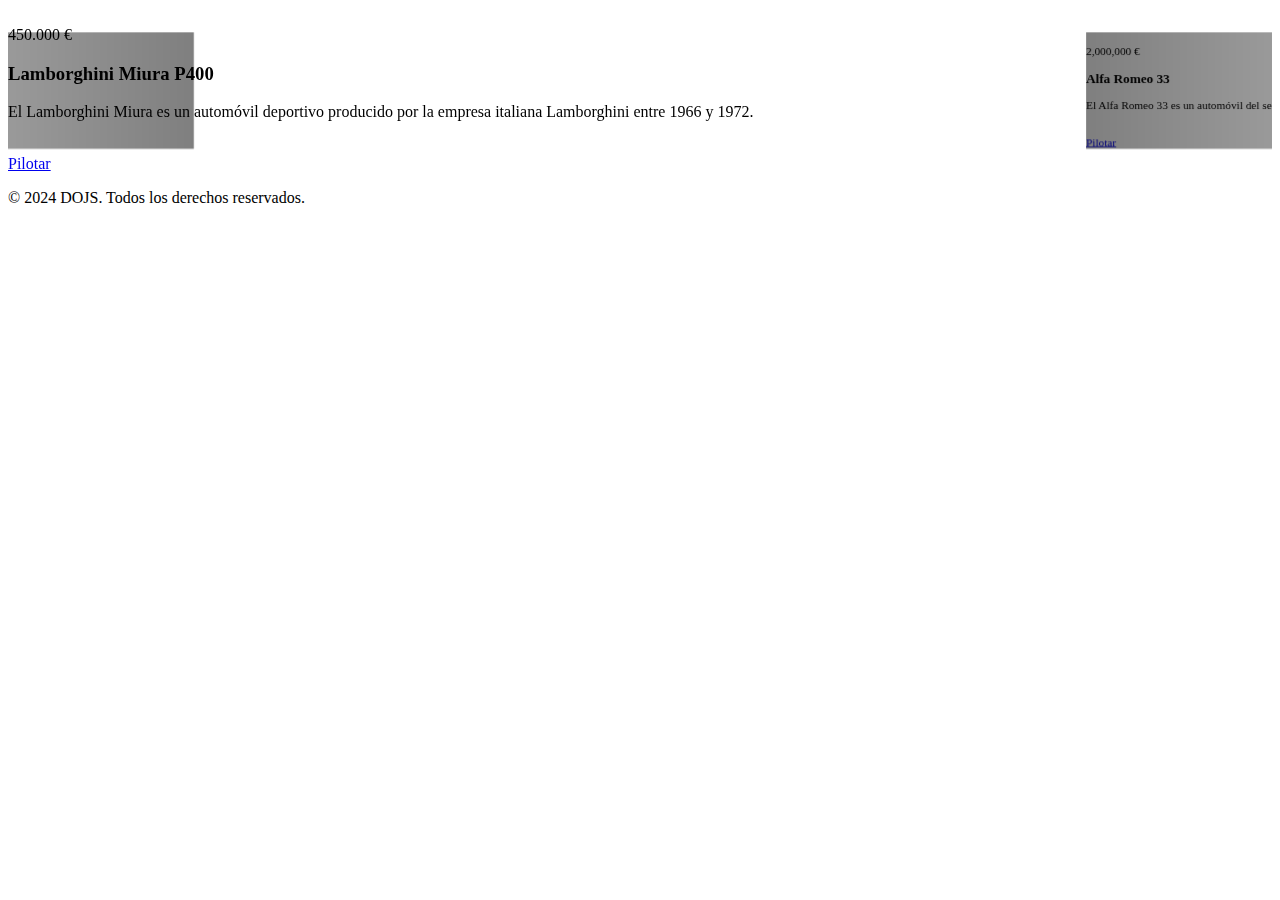
==== Catalogo.html @ 1a10ad74 "Este es el HTML de "Catalogo"" ====
<!DOCTYPE html>
<html lang="es">
<head>
    <meta charset="UTF-8">
    <meta name="viewport" content="width=device-width, initial-scale=1.0">
    <link rel="stylesheet" href="https://cdnjs.cloudflare.com/ajax/libs/font-awesome/6.4.0/css/all.min.css" integrity="sha512-iecdLmaskl7CVkqkXNQ/ZH/XLlvWZOJyj7Yy7tcenmpD1ypASozpmT/E0iPtmFIB46ZmdtAc9eNBvH0H/ZpiBw==" crossorigin="anonymous" referrerpolicy="no-referrer" />
    <link
     rel="stylesheet"
    href="https://cdn.jsdelivr.net/npm/swiper@11/swiper-bundle.min.css"
     />
    <link rel="stylesheet" href="Catalogo.css">
    <link rel="icon" href="ImgCatal/LogoCata.jpeg.png">
    <title>DOJJS</title>
</head>
<body>
    
<div class="swiper mySwiper">
<div class="swiper-wrapper">


<div class="swiper-slide">
 <div class="iconos">
 <i class="fa-solid fa-circle-arrow-left"></i>
<img src="ImgCatal/LogoCata.jpeg.png" alt="">
<i class="fa-regular fa-heart"></i> 
</div>
<div class="producto-contenido">
<div class="producto-txt">
<span>450.000 €</span>
<h3>Lamborghini Miura P400</h3>
<p>
    El Lamborghini Miura es un automóvil deportivo producido por la empresa italiana Lamborghini entre 1966 y 1972.</p>
</div>
<div class="producto-img">
<img src="ImgCatal/1967_Lamborghini_Miura_P400-removebg-preview.png" alt="">
</div>
</div>
<a href="#" class="btn-1">Pilotar</a>
</div>



<div class="swiper-slide">
<div class="iconos">
<i class="fa-solid fa-circle-arrow-left"></i>
<img src="ImgCatal/LogoCata.jpeg.png" alt="">
<i class="fa-regular fa-heart"></i> 
</div>
<div class="producto-contenido">
<div class="producto-txt">
<span>2,000,000 €</span>
<h3>Alfa Romeo 33</h3>
<p>
    El Alfa Romeo 33 es un automóvil del segmento C producido por el fabricante italiano Alfa Romeo entre 1983 y 1995</p>
</div>
<div class="producto-img">
<img src="ImgCatal/1968_Alfa_Romeo_33_Stradale-removebg-preview.png" alt="">
</div>
</div>
<a href="#" class="btn-1">Pilotar</a>
</div>

   

<div class="swiper-slide">
<div class="iconos">
<i class="fa-solid fa-circle-arrow-left"></i>
<img src="ImgCatal/LogoCata.jpeg.png" alt="">
<i class="fa-regular fa-heart"></i> 
</div>
<div class="producto-contenido">
<div class="producto-txt">
<span>34,950 €</span>
<h3>Ford Mustang Boss 302</h3>
<p>
    El motor Boss 302 es un motor de combustión interna de 8 cilindros en V de bloque pequeño, fabricado por Ford a finales del 1967</p>
</div>
<div class="producto-img">
<img src="ImgCatal/1969_Ford_Mustang_Boss_302-removebg-preview.png" alt="">
</div>
</div>
<a href="#" class="btn-1">Pilotar</a>
</div>


<div class="swiper-slide">
    <div class="iconos">
    <i class="fa-solid fa-circle-arrow-left"></i>
   <img src="ImgCatal/LogoCata.jpeg.png" alt="">
   <i class="fa-regular fa-heart"></i> 
   </div>
   <div class="producto-contenido">
   <div class="producto-txt">
   <span>297,000 €</span>
   <h3>Abarth Fiat 131</h3>
   <p>
    El Fiat 131 es un modelo de los segmentos C y D producido por el fabricante italiano Fiat desde 1974 a 1984   </p>
   </div>
   <div class="producto-img">
   <img src="ImgCatal/1980_Abarth_Fiat_131-removebg-preview.png" alt="">
   </div>
   </div>
   <a href="#" class="btn-1">Pilotar</a>
   </div>
   
   
   
   <div class="swiper-slide">
   <div class="iconos">
   <i class="fa-solid fa-circle-arrow-left"></i>
   <img src="ImgCatal/LogoCata.jpeg.png" alt="">
   <i class="fa-regular fa-heart"></i> 
   </div>
   <div class="producto-contenido">
   <div class="producto-txt">
   <span>2,589,355 €</span>
   <h3>Ferrari F40</h3>
   <p>
    El Ferrari F40 es un automóvil superdeportivo berlinetta de dos puertas biplaza, producido por el fabricante italiano Ferrari.   </p>
   </div>
   <div class="producto-img">
   <img src="ImgCatal/1987_Ferrari_F40-removebg-preview.png" alt="">
   </div>
   </div>
   <a href="#" class="btn-1">Pilotar</a>
   </div>
   
      
   
   <div class="swiper-slide">
   <div class="iconos">
   <i class="fa-solid fa-circle-arrow-left"></i>
   <img src="ImgCatal/LogoCata.jpeg.png" alt="">
   <i class="fa-regular fa-heart"></i> 
   </div>
   <div class="producto-contenido">
   <div class="producto-txt">
   <span>220.290 €</span>
   <h3>Nissan Skyline GT-R V</h3>
   <p>
    Se trata de la última evolución de este icónico deportivo japonés, con 330 caballos y una producción limitada a 718   </p>
   </div>
   <div class="producto-img">
   <img src="ImgCatal/1993_Nissan_Skyline_GT-R_V-Spec-removebg-preview.png" alt="">
   </div>
   </div>
   <a href="#" class="btn-1">Pilotar</a>
   </div>



   <div class="swiper-slide">
    <div class="iconos">
    <i class="fa-solid fa-circle-arrow-left"></i>
   <img src="ImgCatal/LogoCata.jpeg.png" alt="">
   <i class="fa-regular fa-heart"></i> 
   </div>
   <div class="producto-contenido">
   <div class="producto-txt">
   <span>17.500 €</span>
   <h3>Volkswagen Corrado VR6</h3>
   <p>
    SLC: Por sus siglas ("Sports Luxury Coupe"), era la variante VR6 que se vendía en Estados Unidos entre 1992 y 1994.   </div>
   <div class="producto-img">
   <img src="ImgCatal/1995 Volkswagen Corrado VR6.webp" alt="">
   </div>
   </div>
   <a href="#" class="btn-1">Pilotar</a>
   </div>
   
   
   
   <div class="swiper-slide">
   <div class="iconos">
   <i class="fa-solid fa-circle-arrow-left"></i>
   <img src="ImgCatal/LogoCata.jpeg.png" alt="">
   <i class="fa-regular fa-heart"></i> 
   </div>
   <div class="producto-contenido">
   <div class="producto-txt">
   <span>635.000 €</span>
   <h3>Subaru Impreza 22B</h3>
   <p>
    El Subaru Impreza WRX 22B STi es uno de los modelos más raros y caros de Subaru, con menos de 500 unidades producidas.   </p>
   </div>
   <div class="producto-img">
   <img src="ImgCatal/1998_Subaru_Impreza_22B_STi-removebg-preview.png" alt="">
   </div>
   </div>
   <a href="#" class="btn-1">Pilotar</a>
   </div>
   
      
   
   <div class="swiper-slide">
   <div class="iconos">
   <i class="fa-solid fa-circle-arrow-left"></i>
   <img src="ImgCatal/LogoCata.jpeg.png" alt="">
   <i class="fa-regular fa-heart"></i> 
   </div>
   <div class="producto-contenido">
   <div class="producto-txt">
   <span>35,999 €</span>
   <h3>Honda S2000 CR</h3>
   <p>
    En general, el Honda S2000 CR pesa unos 40 kilos menos que el modelo estándar y es notablemente más divertido de conducir.   </p>
   </div>
   <div class="producto-img">
   <img src="ImgCatal/2009 Honda S2000 CR.webp" alt="">
   </div>
   </div>
   <a href="#" class="btn-1">Pilotar</a>
   </div>  



    </div>

</div>

<footer>
    <p>&copy; 2024 DOJS. Todos los derechos reservados.</p>
</footer>    

<script src="https://cdn.jsdelivr.net/npm/swiper@11/swiper-bundle.min.js"></script>
<script>
    var swiper = new Swiper(".mySwiper", {
        effect: "coverflow",
        grabCursor:  true,
        centeredSlides: true,
        slidesPerView: "auto",
        loop: true,
        coverflowEffect: {
            depth:500,
            modifer:1,
            slidesShadows: true,
            rotate: 0,
            stretch: 0

        }
    })
</script>
</body>
</html>
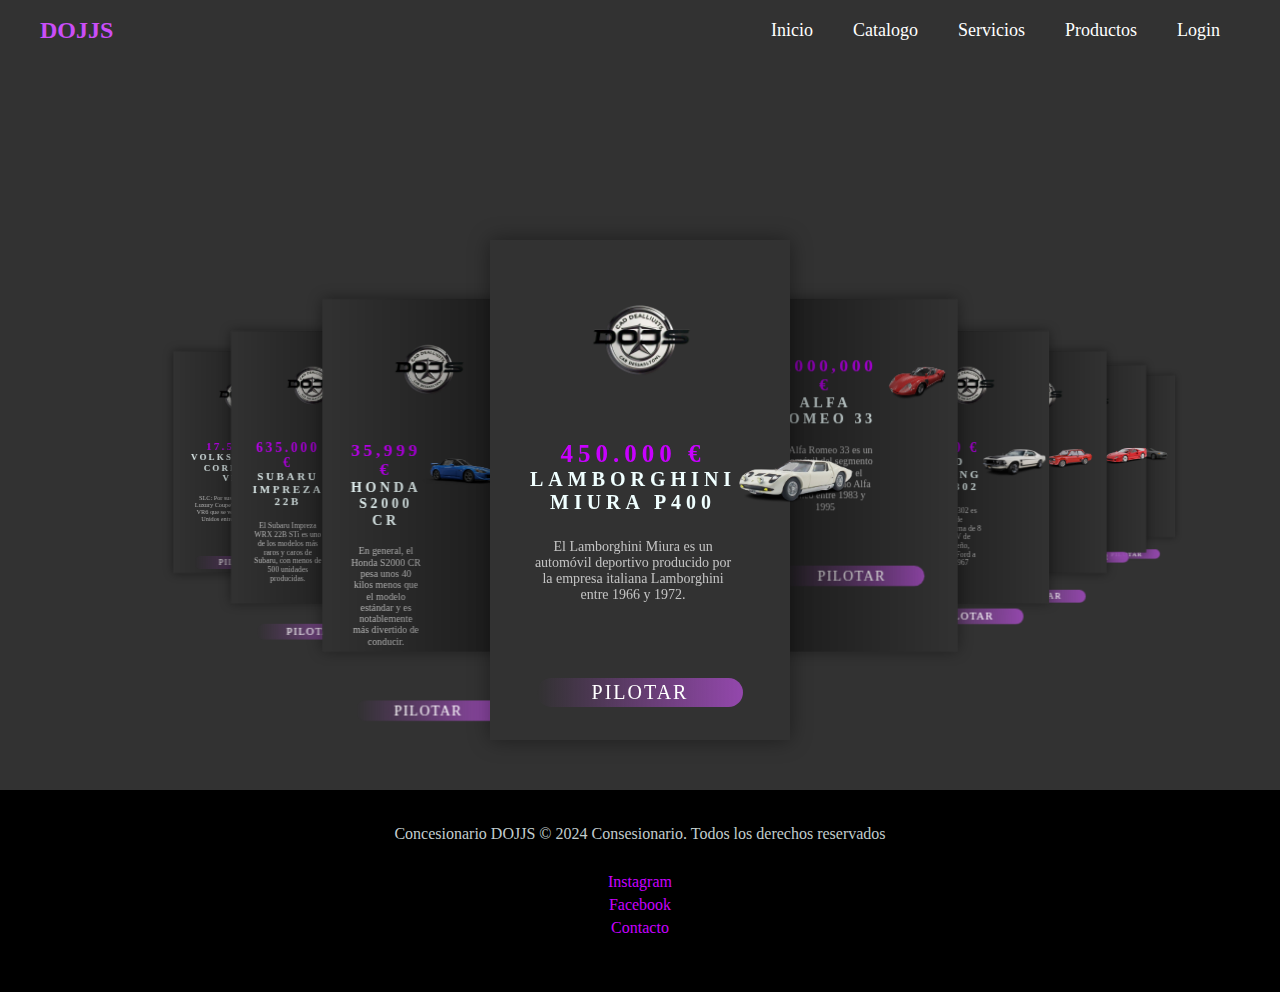
==== commit 43256244: "Corregi algunos errores con las imagenes, y ahora el header dunciona para todas las pestañas" ====
--- a/Catalogo.html
+++ b/Catalogo.html
@@ -13,6 +13,23 @@
     <title>DOJJS</title>
 </head>
 <body>
+    <header class="header">
+        <div class="menu container">
+          <a href="#" class="logo">DOJJS</a>
+          <input type="checkbox" id="menu">
+          <label for="menu">
+          </label>
+          <nav class="navbar">
+            <ul>
+                <li><a href="./Home.html"> Inicio</a></li>
+              <li><a href="./Catalogo.html"> Catalogo</a></li>
+              <li><a href="Servicios.html"> Servicios</a></li>
+              <li><a href="./Producto.html"> Productos</a></li>
+              <li><a href="./Login.html"> Login</a></li>
+            </ul>
+          </nav>
+        </div>
+      </header>
     
 <div class="swiper mySwiper">
 <div class="swiper-wrapper">
@@ -21,7 +38,7 @@
 <div class="swiper-slide">
  <div class="iconos">
  <i class="fa-solid fa-circle-arrow-left"></i>
-<img src="ImgCatal/LogoCata.jpeg.png" alt="">
+<img src="./img/ImgCatal/LogoCata.jpeg.png" alt="">
 <i class="fa-regular fa-heart"></i> 
 </div>
 <div class="producto-contenido">
@@ -32,7 +49,7 @@
     El Lamborghini Miura es un automóvil deportivo producido por la empresa italiana Lamborghini entre 1966 y 1972.</p>
 </div>
 <div class="producto-img">
-<img src="ImgCatal/1967_Lamborghini_Miura_P400-removebg-preview.png" alt="">
+<img src="./img/ImgCatal/1967_Lamborghini_Miura_P400-removebg-preview.png" alt="">
 </div>
 </div>
 <a href="#" class="btn-1">Pilotar</a>
@@ -43,7 +60,7 @@
 <div class="swiper-slide">
 <div class="iconos">
 <i class="fa-solid fa-circle-arrow-left"></i>
-<img src="ImgCatal/LogoCata.jpeg.png" alt="">
+<img src="./img/ImgCatal/" alt="">
 <i class="fa-regular fa-heart"></i> 
 </div>
 <div class="producto-contenido">
@@ -54,7 +71,7 @@
     El Alfa Romeo 33 es un automóvil del segmento C producido por el fabricante italiano Alfa Romeo entre 1983 y 1995</p>
 </div>
 <div class="producto-img">
-<img src="ImgCatal/1968_Alfa_Romeo_33_Stradale-removebg-preview.png" alt="">
+<img src="./img/ImgCatal/1968_Alfa_Romeo_33_Stradale-removebg-preview.png" alt="">
 </div>
 </div>
 <a href="#" class="btn-1">Pilotar</a>
@@ -65,7 +82,7 @@
 <div class="swiper-slide">
 <div class="iconos">
 <i class="fa-solid fa-circle-arrow-left"></i>
-<img src="ImgCatal/LogoCata.jpeg.png" alt="">
+<img src="./img/ImgCatal/LogoCata.jpeg.png" alt="">
 <i class="fa-regular fa-heart"></i> 
 </div>
 <div class="producto-contenido">
@@ -76,7 +93,7 @@
     El motor Boss 302 es un motor de combustión interna de 8 cilindros en V de bloque pequeño, fabricado por Ford a finales del 1967</p>
 </div>
 <div class="producto-img">
-<img src="ImgCatal/1969_Ford_Mustang_Boss_302-removebg-preview.png" alt="">
+<img src="./img/ImgCatal/1969_Ford_Mustang_Boss_302-removebg-preview.png" alt="">
 </div>
 </div>
 <a href="#" class="btn-1">Pilotar</a>
@@ -86,7 +103,7 @@
 <div class="swiper-slide">
     <div class="iconos">
     <i class="fa-solid fa-circle-arrow-left"></i>
-   <img src="ImgCatal/LogoCata.jpeg.png" alt="">
+   <img src="./img/ImgCatal/LogoCata.jpeg.png" alt="">
    <i class="fa-regular fa-heart"></i> 
    </div>
    <div class="producto-contenido">
@@ -97,18 +114,18 @@
     El Fiat 131 es un modelo de los segmentos C y D producido por el fabricante italiano Fiat desde 1974 a 1984   </p>
    </div>
    <div class="producto-img">
-   <img src="ImgCatal/1980_Abarth_Fiat_131-removebg-preview.png" alt="">
-   </div>
-   </div>
-   <a href="#" class="btn-1">Pilotar</a>
-   </div>
-   
-   
-   
-   <div class="swiper-slide">
-   <div class="iconos">
-   <i class="fa-solid fa-circle-arrow-left"></i>
-   <img src="ImgCatal/LogoCata.jpeg.png" alt="">
+   <img src="./img/ImgCatal/1980_Abarth_Fiat_131-removebg-preview.png" alt="">
+   </div>
+   </div>
+   <a href="#" class="btn-1">Pilotar</a>
+   </div>
+   
+   
+   
+   <div class="swiper-slide">
+   <div class="iconos">
+   <i class="fa-solid fa-circle-arrow-left"></i>
+   <img src="./img/ImgCatal/LogoCata.jpeg.png" alt="">
    <i class="fa-regular fa-heart"></i> 
    </div>
    <div class="producto-contenido">
@@ -119,7 +136,7 @@
     El Ferrari F40 es un automóvil superdeportivo berlinetta de dos puertas biplaza, producido por el fabricante italiano Ferrari.   </p>
    </div>
    <div class="producto-img">
-   <img src="ImgCatal/1987_Ferrari_F40-removebg-preview.png" alt="">
+   <img src="./img/ImgCatal/1987_Ferrari_F40-removebg-preview.png" alt="">
    </div>
    </div>
    <a href="#" class="btn-1">Pilotar</a>
@@ -130,7 +147,7 @@
    <div class="swiper-slide">
    <div class="iconos">
    <i class="fa-solid fa-circle-arrow-left"></i>
-   <img src="ImgCatal/LogoCata.jpeg.png" alt="">
+   <img src="./img/ImgCatal/LogoCata.jpeg.png" alt="">
    <i class="fa-regular fa-heart"></i> 
    </div>
    <div class="producto-contenido">
@@ -141,7 +158,7 @@
     Se trata de la última evolución de este icónico deportivo japonés, con 330 caballos y una producción limitada a 718   </p>
    </div>
    <div class="producto-img">
-   <img src="ImgCatal/1993_Nissan_Skyline_GT-R_V-Spec-removebg-preview.png" alt="">
+   <img src="./img/ImgCatal/1993_Nissan_Skyline_GT-R_V-Spec-removebg-preview.png" alt="">
    </div>
    </div>
    <a href="#" class="btn-1">Pilotar</a>
@@ -152,7 +169,7 @@
    <div class="swiper-slide">
     <div class="iconos">
     <i class="fa-solid fa-circle-arrow-left"></i>
-   <img src="ImgCatal/LogoCata.jpeg.png" alt="">
+   <img src="./img/ImgCatal/LogoCata.jpeg.png" alt="">
    <i class="fa-regular fa-heart"></i> 
    </div>
    <div class="producto-contenido">
@@ -162,18 +179,18 @@
    <p>
     SLC: Por sus siglas ("Sports Luxury Coupe"), era la variante VR6 que se vendía en Estados Unidos entre 1992 y 1994.   </div>
    <div class="producto-img">
-   <img src="ImgCatal/1995 Volkswagen Corrado VR6.webp" alt="">
-   </div>
-   </div>
-   <a href="#" class="btn-1">Pilotar</a>
-   </div>
-   
-   
-   
-   <div class="swiper-slide">
-   <div class="iconos">
-   <i class="fa-solid fa-circle-arrow-left"></i>
-   <img src="ImgCatal/LogoCata.jpeg.png" alt="">
+   <img src="./img/ImgCatal/1995 Volkswagen Corrado VR6.webp" alt="">
+   </div>
+   </div>
+   <a href="#" class="btn-1">Pilotar</a>
+   </div>
+   
+   
+   
+   <div class="swiper-slide">
+   <div class="iconos">
+   <i class="fa-solid fa-circle-arrow-left"></i>
+   <img src="./img/ImgCatal/LogoCata.jpeg.png" alt="">
    <i class="fa-regular fa-heart"></i> 
    </div>
    <div class="producto-contenido">
@@ -184,7 +201,7 @@
     El Subaru Impreza WRX 22B STi es uno de los modelos más raros y caros de Subaru, con menos de 500 unidades producidas.   </p>
    </div>
    <div class="producto-img">
-   <img src="ImgCatal/1998_Subaru_Impreza_22B_STi-removebg-preview.png" alt="">
+   <img src="./img/ImgCatal/1998_Subaru_Impreza_22B_STi-removebg-preview.png" alt="">
    </div>
    </div>
    <a href="#" class="btn-1">Pilotar</a>
@@ -195,7 +212,7 @@
    <div class="swiper-slide">
    <div class="iconos">
    <i class="fa-solid fa-circle-arrow-left"></i>
-   <img src="ImgCatal/LogoCata.jpeg.png" alt="">
+   <img src="./img/ImgCatal/LogoCata.jpeg.png">
    <i class="fa-regular fa-heart"></i> 
    </div>
    <div class="producto-contenido">
@@ -206,7 +223,7 @@
     En general, el Honda S2000 CR pesa unos 40 kilos menos que el modelo estándar y es notablemente más divertido de conducir.   </p>
    </div>
    <div class="producto-img">
-   <img src="ImgCatal/2009 Honda S2000 CR.webp" alt="">
+   <img src="./img/ImgCatal/2009 Honda S2000 CR.webp">
    </div>
    </div>
    <a href="#" class="btn-1">Pilotar</a>
@@ -218,9 +235,21 @@
 
 </div>
 
-<footer>
-    <p>&copy; 2024 DOJS. Todos los derechos reservados.</p>
-</footer>    
+    <footer>
+    <div class="footer-txt">
+        <p>
+            Concesionario DOJJS
+
+            © 2024 Consesionario. Todos los derechos reservados            </p>
+            
+            <section id="contacto">
+                <footer>
+                    <p><a href="https://instagram.com" target="_blank">Instagram</a></p>
+                    <p><a href="https://facebook.com" target="_blank">Facebook</a></p>
+                    <p><a href="mailto:contacto@example.com">Contacto</a></p>
+                </footer>
+    </div>
+    </footer id="Contacto"> 
 
 <script src="https://cdn.jsdelivr.net/npm/swiper@11/swiper-bundle.min.js"></script>
 <script>
--- a/Catalogo.css
+++ b/Catalogo.css
@@ -0,0 +1,97 @@
+@import url('./Home.css');
+html,
+body {
+    position: relative;
+    height: 100%;
+}
+
+body {
+    background-color: #323232;
+    font-size: Helvetica Neue, Helvetica;
+    font-size: 14px;
+    color: black;
+    margin: 0;
+    padding: 0;
+}
+
+.swiper {
+    width: 100%;
+    padding: 150px 0 50px 0;
+}
+
+.swiper-slide {
+width: 300px;
+height: 500px;
+background-color: #323232;
+box-shadow: 0 0 20px rgba(0, 0, 0, 0.4);
+padding: 40px;
+text-align: center;
+}
+
+.iconos {
+    display: flex;
+    justify-content: space-between;
+    align-items: center;
+    margin-bottom: 40px;
+}
+
+.iconos i {
+    font-size: 20px;
+    color: rgb(200, 0, 255);
+}
+
+.iconos img {
+    width: 120px;
+}
+
+.producto-contenido {
+    display: flex;
+    justify-content: space-between;
+}
+
+.producto-txt {
+    flex-basis: 50%;
+}
+
+.producto-txt span {
+    font-size: 25px;
+    color: rgb(200, 0, 255);
+    font-weight: bold;
+}
+
+.producto-txt h3 {
+    font-size: 20px;
+    color: azure;
+    text-transform: uppercase;
+}
+
+.producto-txt p {
+    font-size: 14px;
+    color: #c4c4c4;
+}
+
+.producto-img {
+    flex-basis: 50%;
+    text-align: right;
+}
+
+.producto-img img {
+    width: 120px;
+}
+
+.btn-1 {
+    display: inline-block;
+    padding: 3px 55px;
+    background: linear-gradient(to right, transparent, rgb(148, 72, 173));
+    border-radius: 25px;
+    color: rgb(255, 255, 255);
+    text-decoration: none;
+    margin-top: 50px;
+}
+
+footer {
+    text-align: center;
+    padding: 20px;
+    background: #000000;
+    color: rgb(199, 105, 242);
+}
